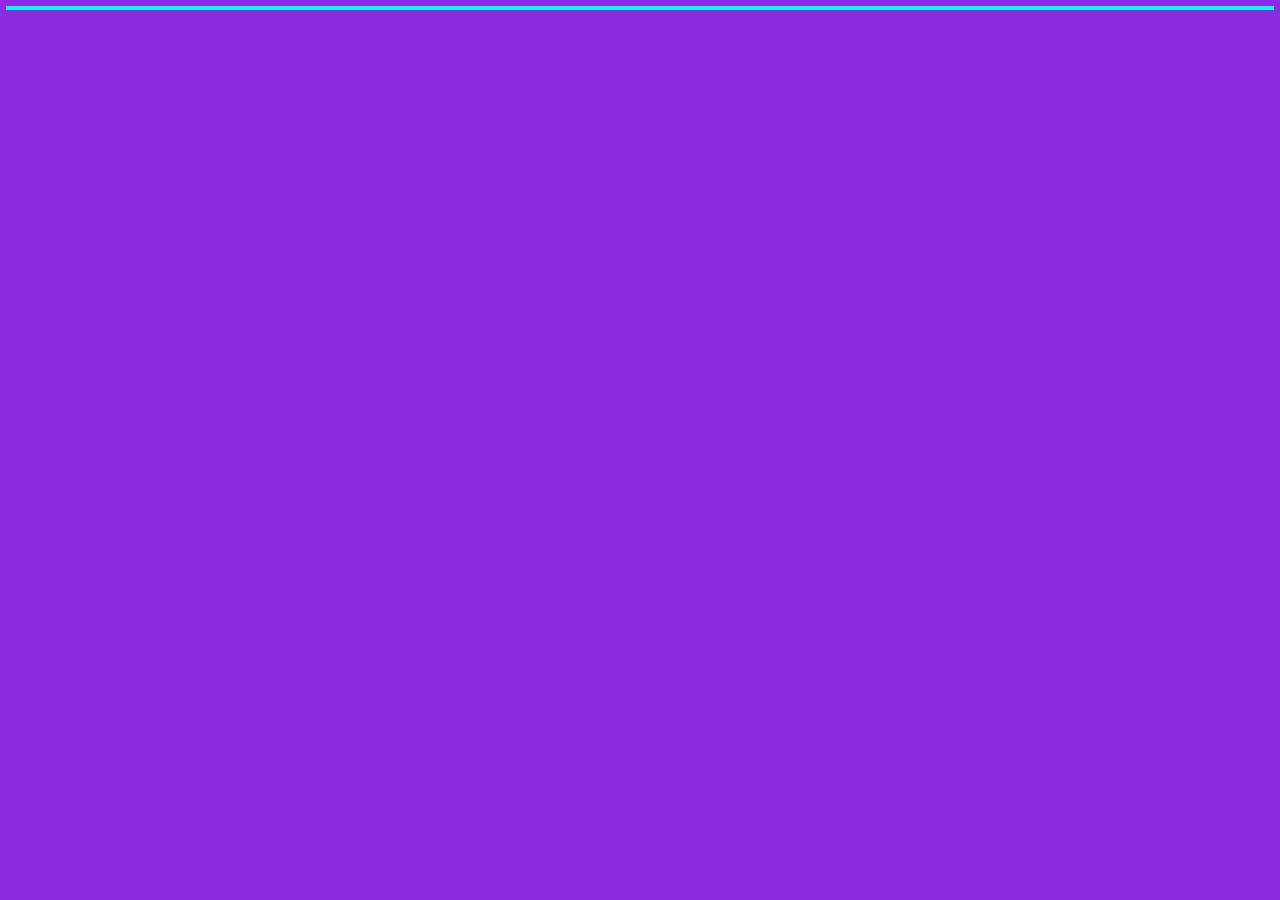
==== 2/index.html @ dd72886a "create 2 folder" ====
<!DOCTYPE html>
<html lang="en">
<head>
    <meta charset="UTF-8">
    <meta http-equiv="X-UA-Compatible" content="IE=edge">
    <meta name="viewport" content="width=device-width, initial-scale=1.0">
    <title>Document</title>
    <link rel="stylesheet" href="style.css">
</head>
<body>
    <div class="row">
        <div class="col"></div>
    </div>
</body>
</html>
---- 2/style.css ----
body{
    background-color: blueviolet;
    font-size: 36px;
}

div.row{

}

div.col{
    outline: 2px solid cyan;
}
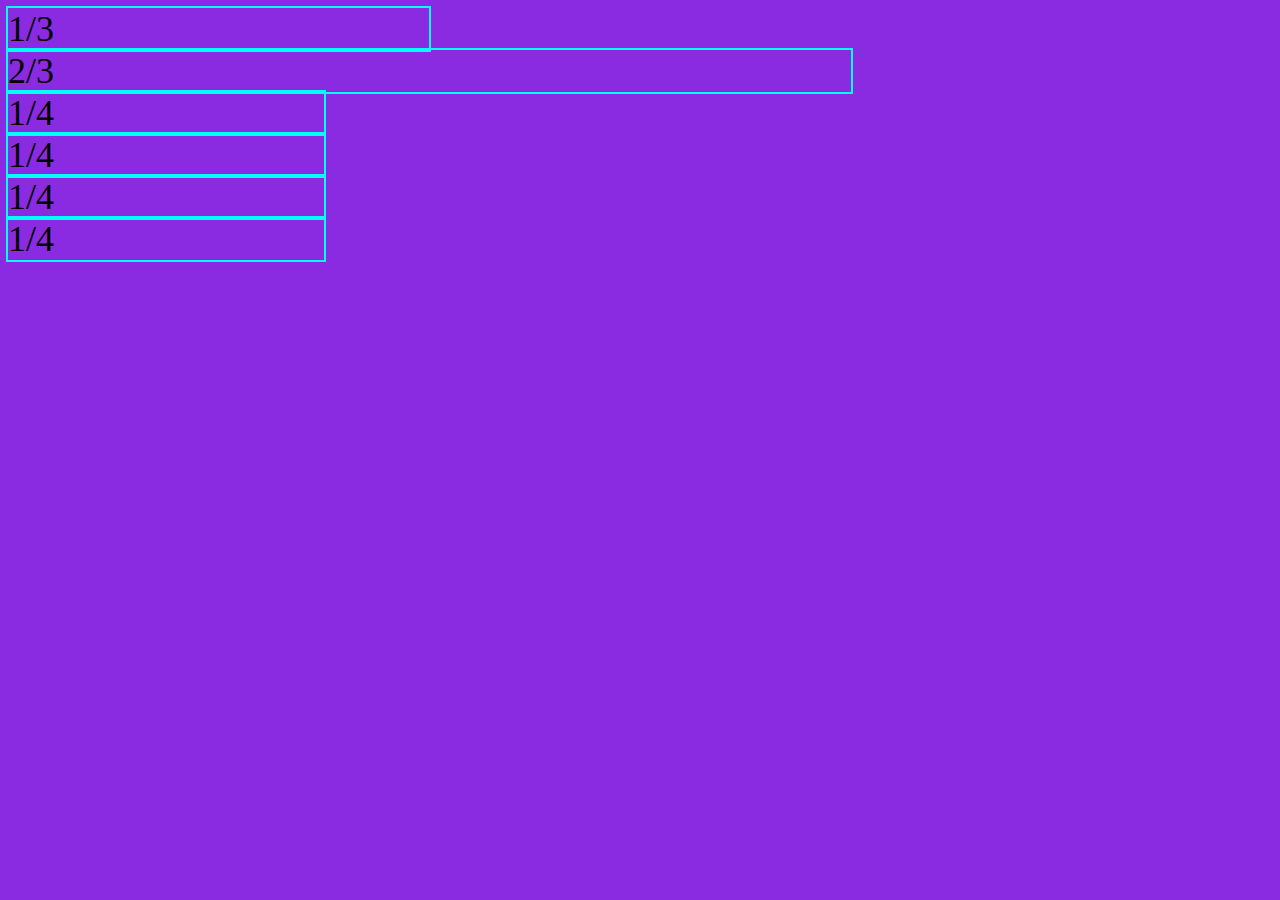
==== commit f3be0a86: "upload folder 2" ====
--- a/2/index.html
+++ b/2/index.html
@@ -9,7 +9,14 @@
 </head>
 <body>
     <div class="row">
-        <div class="col"></div>
+        <div class="col width33">1/3</div>
+        <div class="col width66">2/3</div>
+    </div>
+    <div class="row">
+        <div class="col width25">1/4</div>
+        <div class="col width25">1/4</div>
+        <div class="col width25">1/4</div>
+        <div class="col width25">1/4</div>
     </div>
 </body>
 </html>--- a/2/style.css
+++ b/2/style.css
@@ -9,4 +9,20 @@
 
 div.col{
     outline: 2px solid cyan;
+}
+
+div.width66{
+    width: 66.666%;
+}
+
+div.width33{
+    width: 33.333%;
+}
+
+div.width50{
+    width: 50%;
+}
+
+div.width25{
+    width: 25%;
 }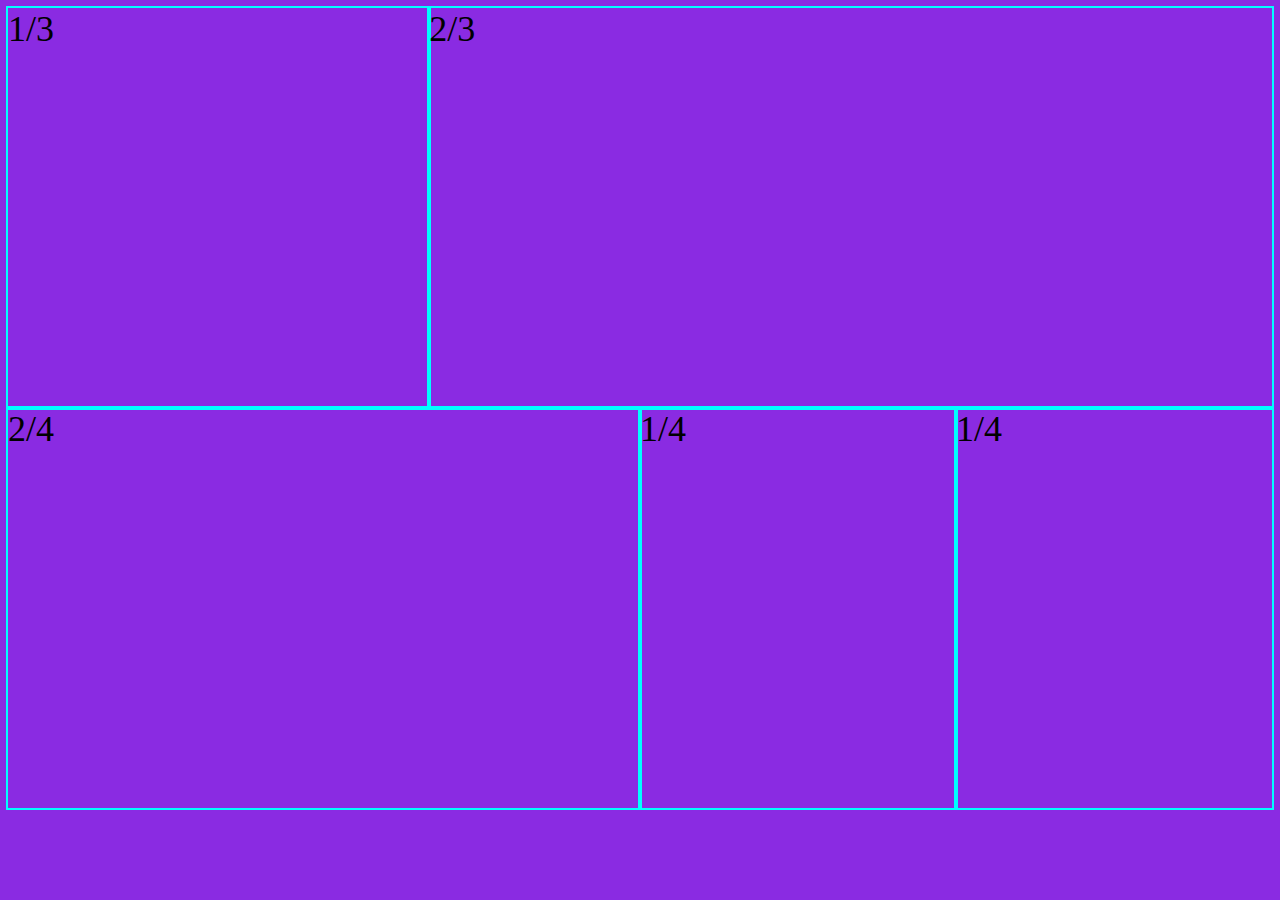
==== commit c9d82d5b: "upload folder 2" ====
--- a/2/index.html
+++ b/2/index.html
@@ -13,8 +13,7 @@
         <div class="col width66">2/3</div>
     </div>
     <div class="row">
-        <div class="col width25">1/4</div>
-        <div class="col width25">1/4</div>
+        <div class="col width50">2/4</div>
         <div class="col width25">1/4</div>
         <div class="col width25">1/4</div>
     </div>
--- a/2/style.css
+++ b/2/style.css
@@ -4,11 +4,13 @@
 }
 
 div.row{
-
+    display:flex;
+    flex-wrap: wrap;
 }
 
 div.col{
     outline: 2px solid cyan;
+    height: 400px;
 }
 
 div.width66{
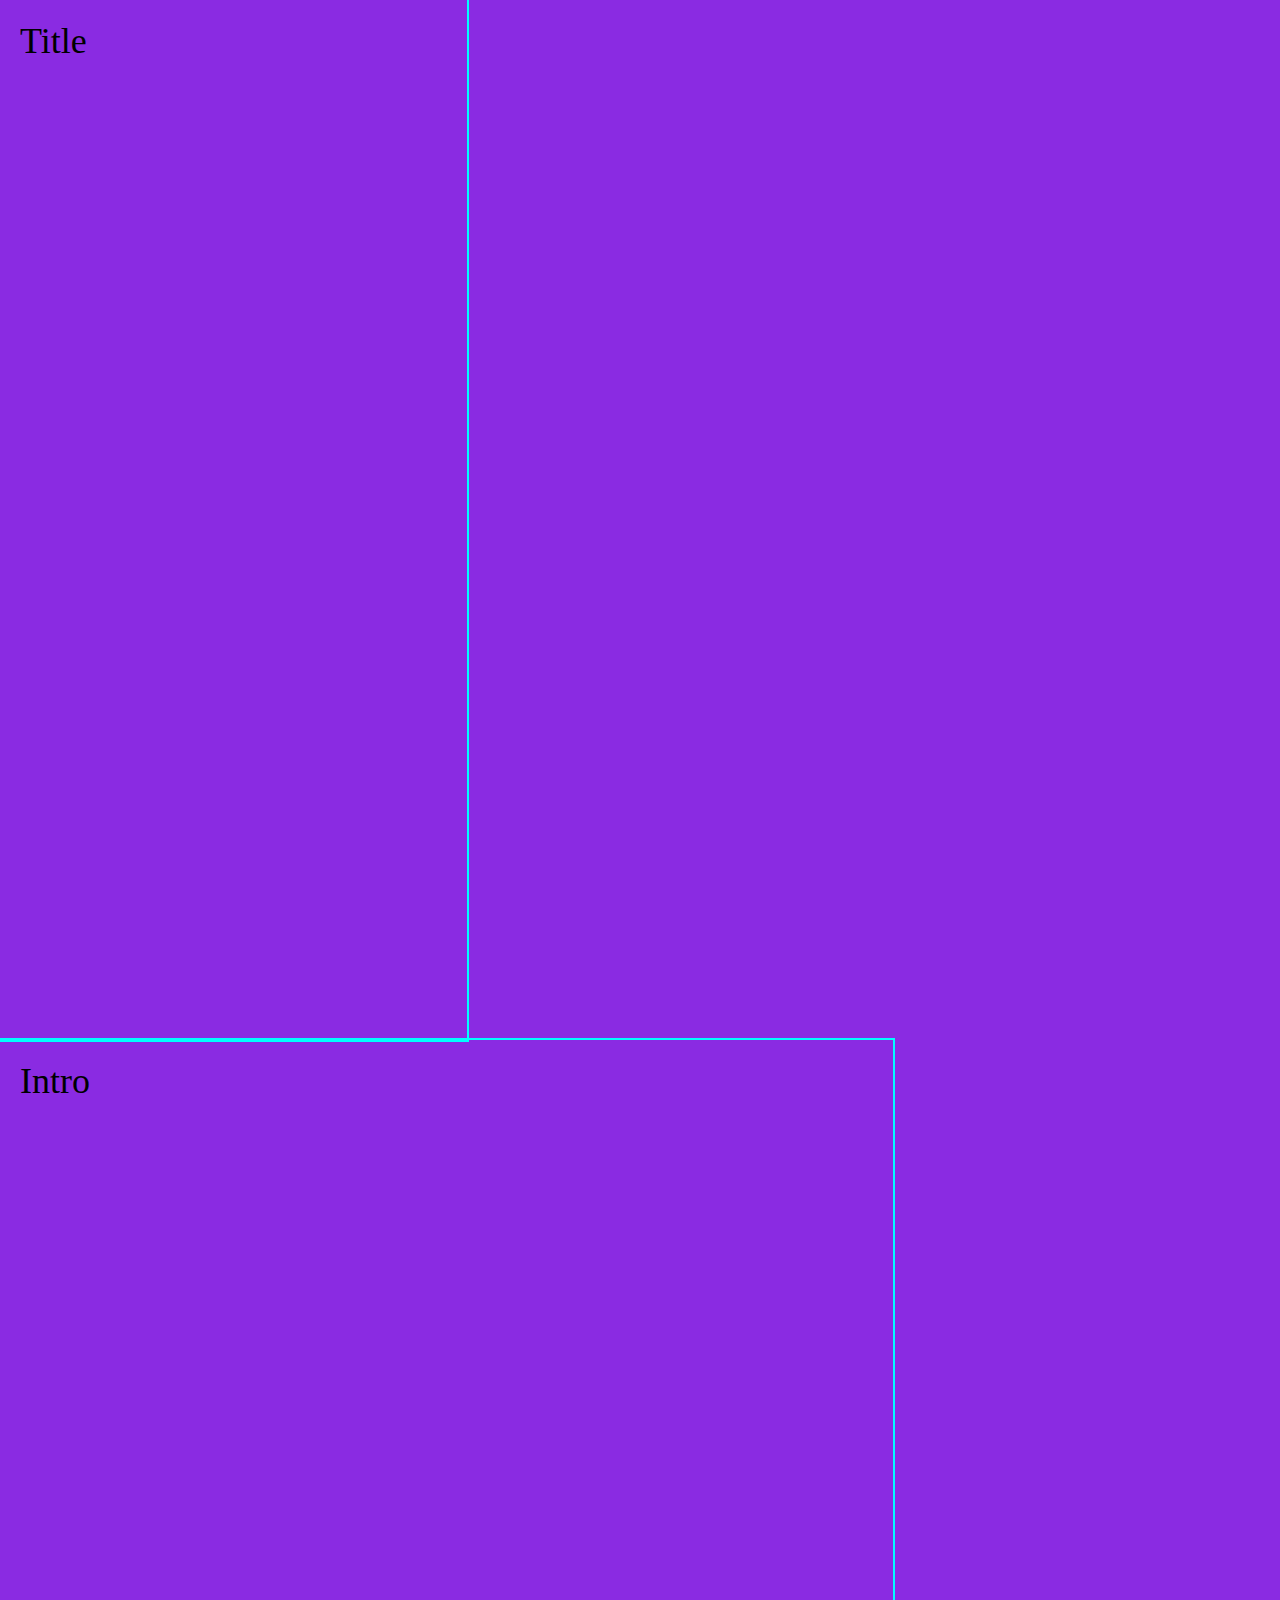
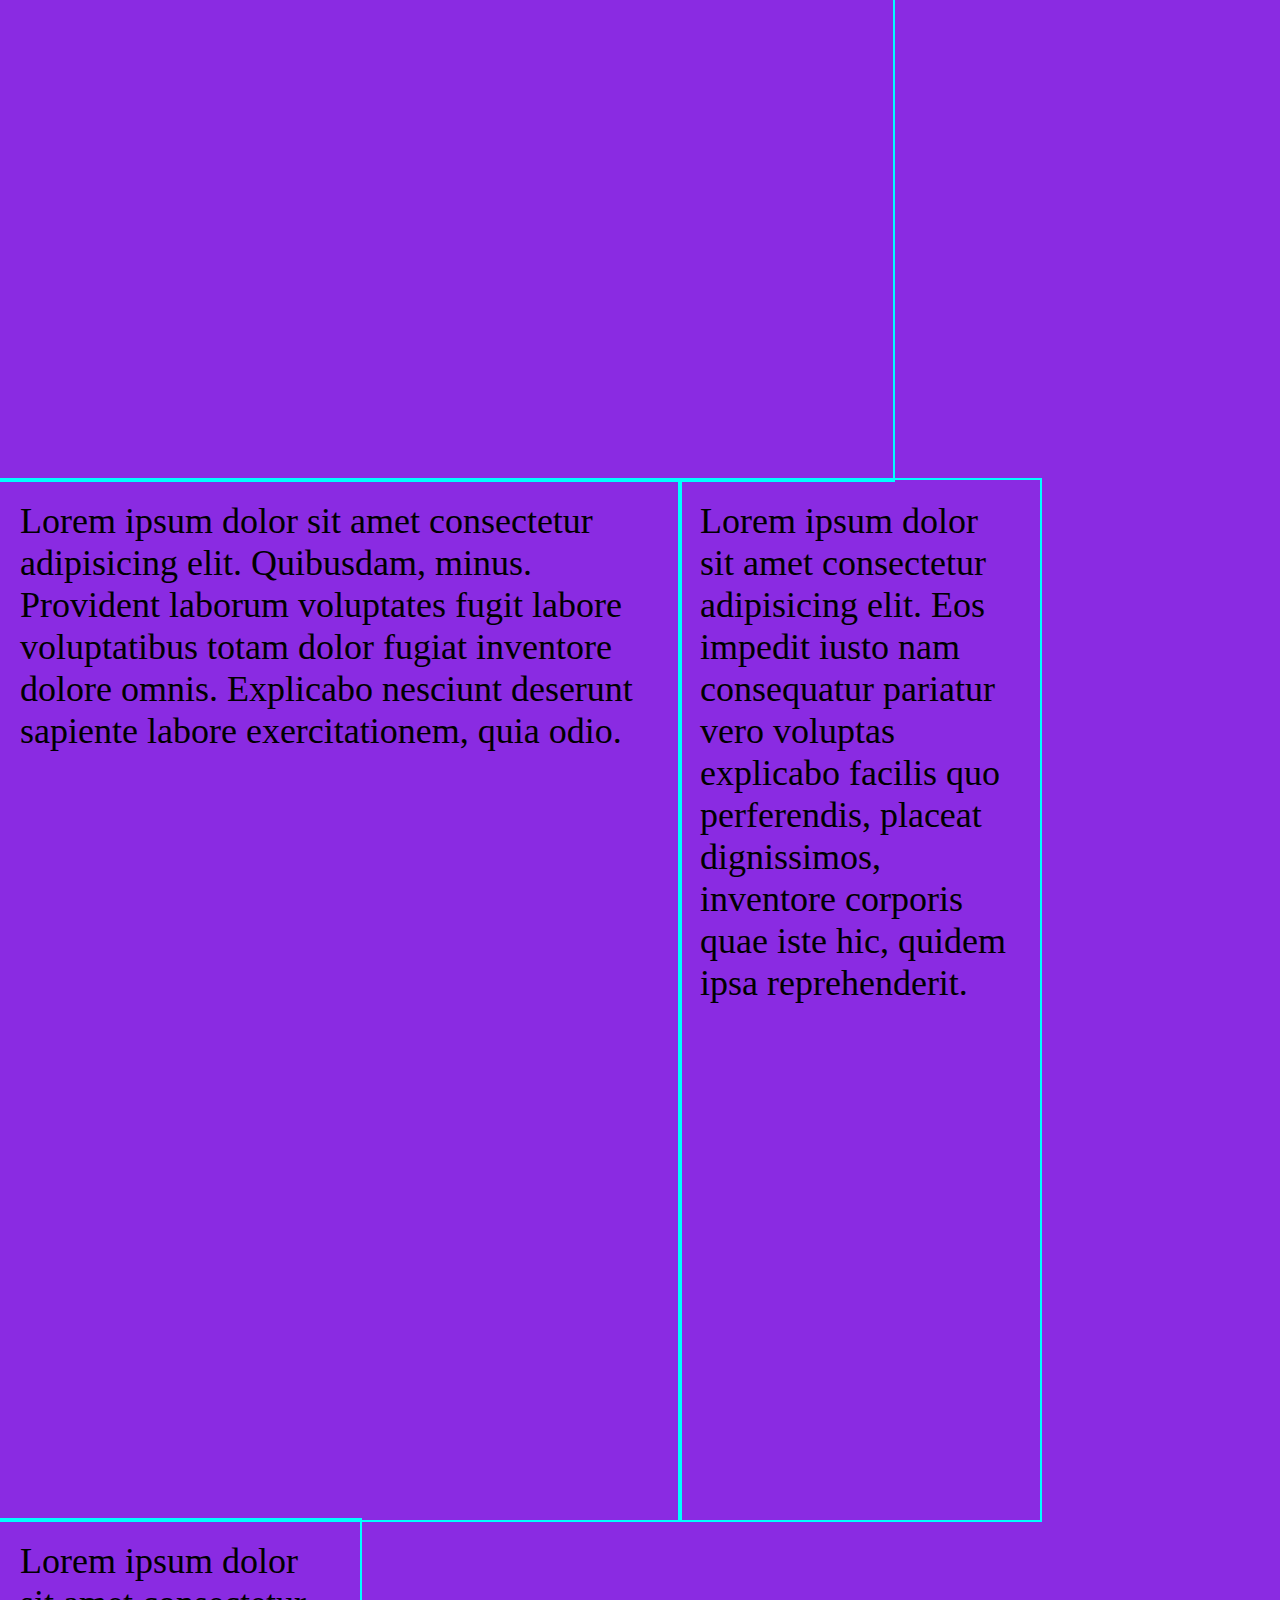
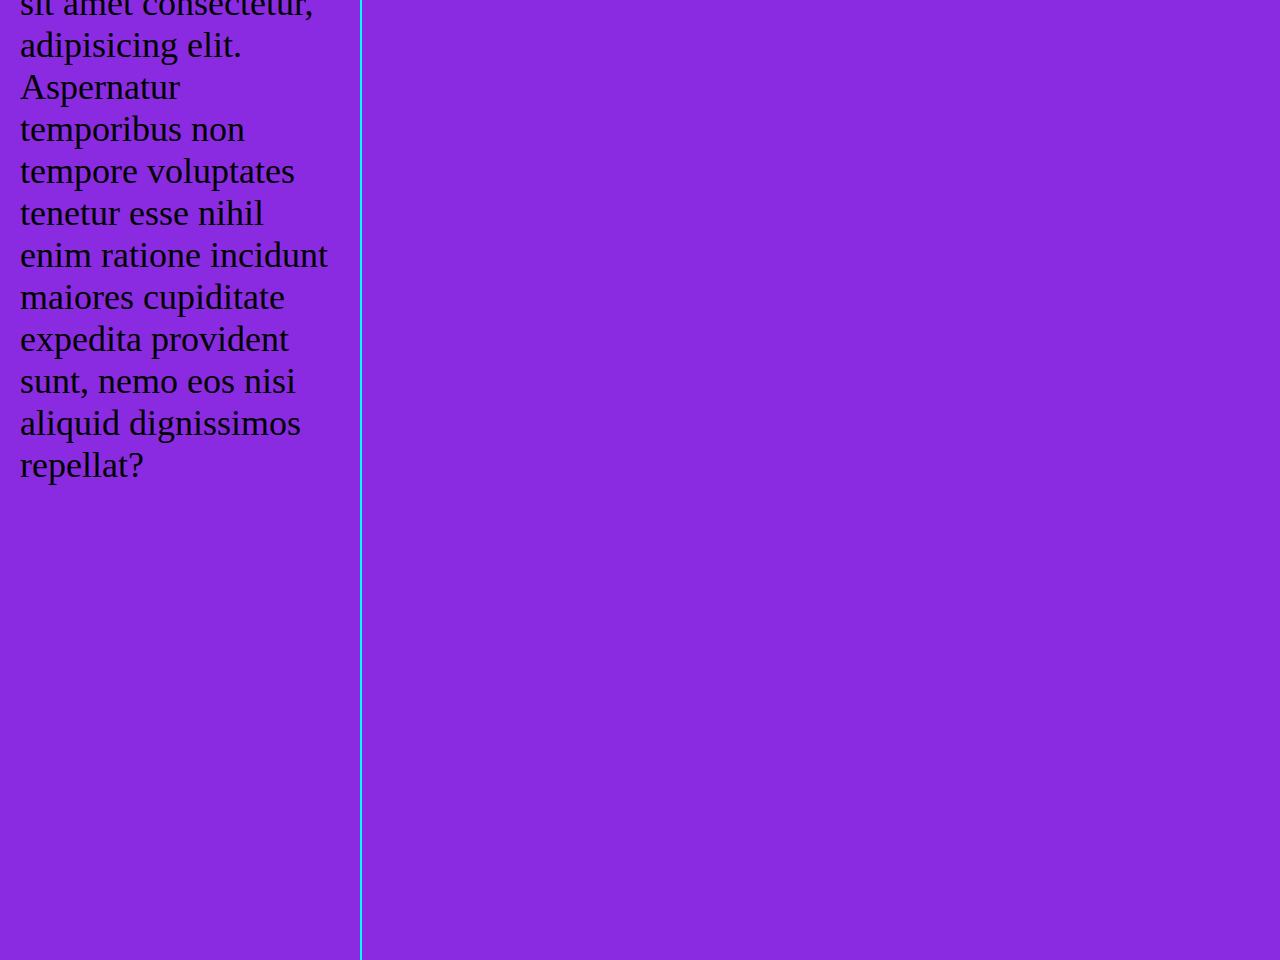
==== commit 98f201cd: "upload folder 2" ====
--- a/2/index.html
+++ b/2/index.html
@@ -9,13 +9,13 @@
 </head>
 <body>
     <div class="row">
-        <div class="col width33">1/3</div>
-        <div class="col width66">2/3</div>
+        <div class="col width33">Title</div>
+        <div class="col width66">Intro</div>
     </div>
     <div class="row">
-        <div class="col width50">2/4</div>
-        <div class="col width25">1/4</div>
-        <div class="col width25">1/4</div>
+        <div class="col width50">Lorem ipsum dolor sit amet consectetur adipisicing elit. Quibusdam, minus. Provident laborum voluptates fugit labore voluptatibus totam dolor fugiat inventore dolore omnis. Explicabo nesciunt deserunt sapiente labore exercitationem, quia odio.</div>
+        <div class="col width25">Lorem ipsum dolor sit amet consectetur adipisicing elit. Eos impedit iusto nam consequatur pariatur vero voluptas explicabo facilis quo perferendis, placeat dignissimos, inventore corporis quae iste hic, quidem ipsa reprehenderit.</div>
+        <div class="col width25">Lorem ipsum dolor sit amet consectetur, adipisicing elit. Aspernatur temporibus non tempore voluptates tenetur esse nihil enim ratione incidunt maiores cupiditate expedita provident sunt, nemo eos nisi aliquid dignissimos repellat?</div>
     </div>
 </body>
 </html>--- a/2/style.css
+++ b/2/style.css
@@ -1,6 +1,11 @@
 body{
     background-color: blueviolet;
     font-size: 36px;
+    margin: 0px;
+}
+
+div.{
+    box-sizing: border-box;
 }
 
 div.row{
@@ -10,7 +15,8 @@
 
 div.col{
     outline: 2px solid cyan;
-    height: 400px;
+    height: 1000px;
+    padding: 20px;
 }
 
 div.width66{
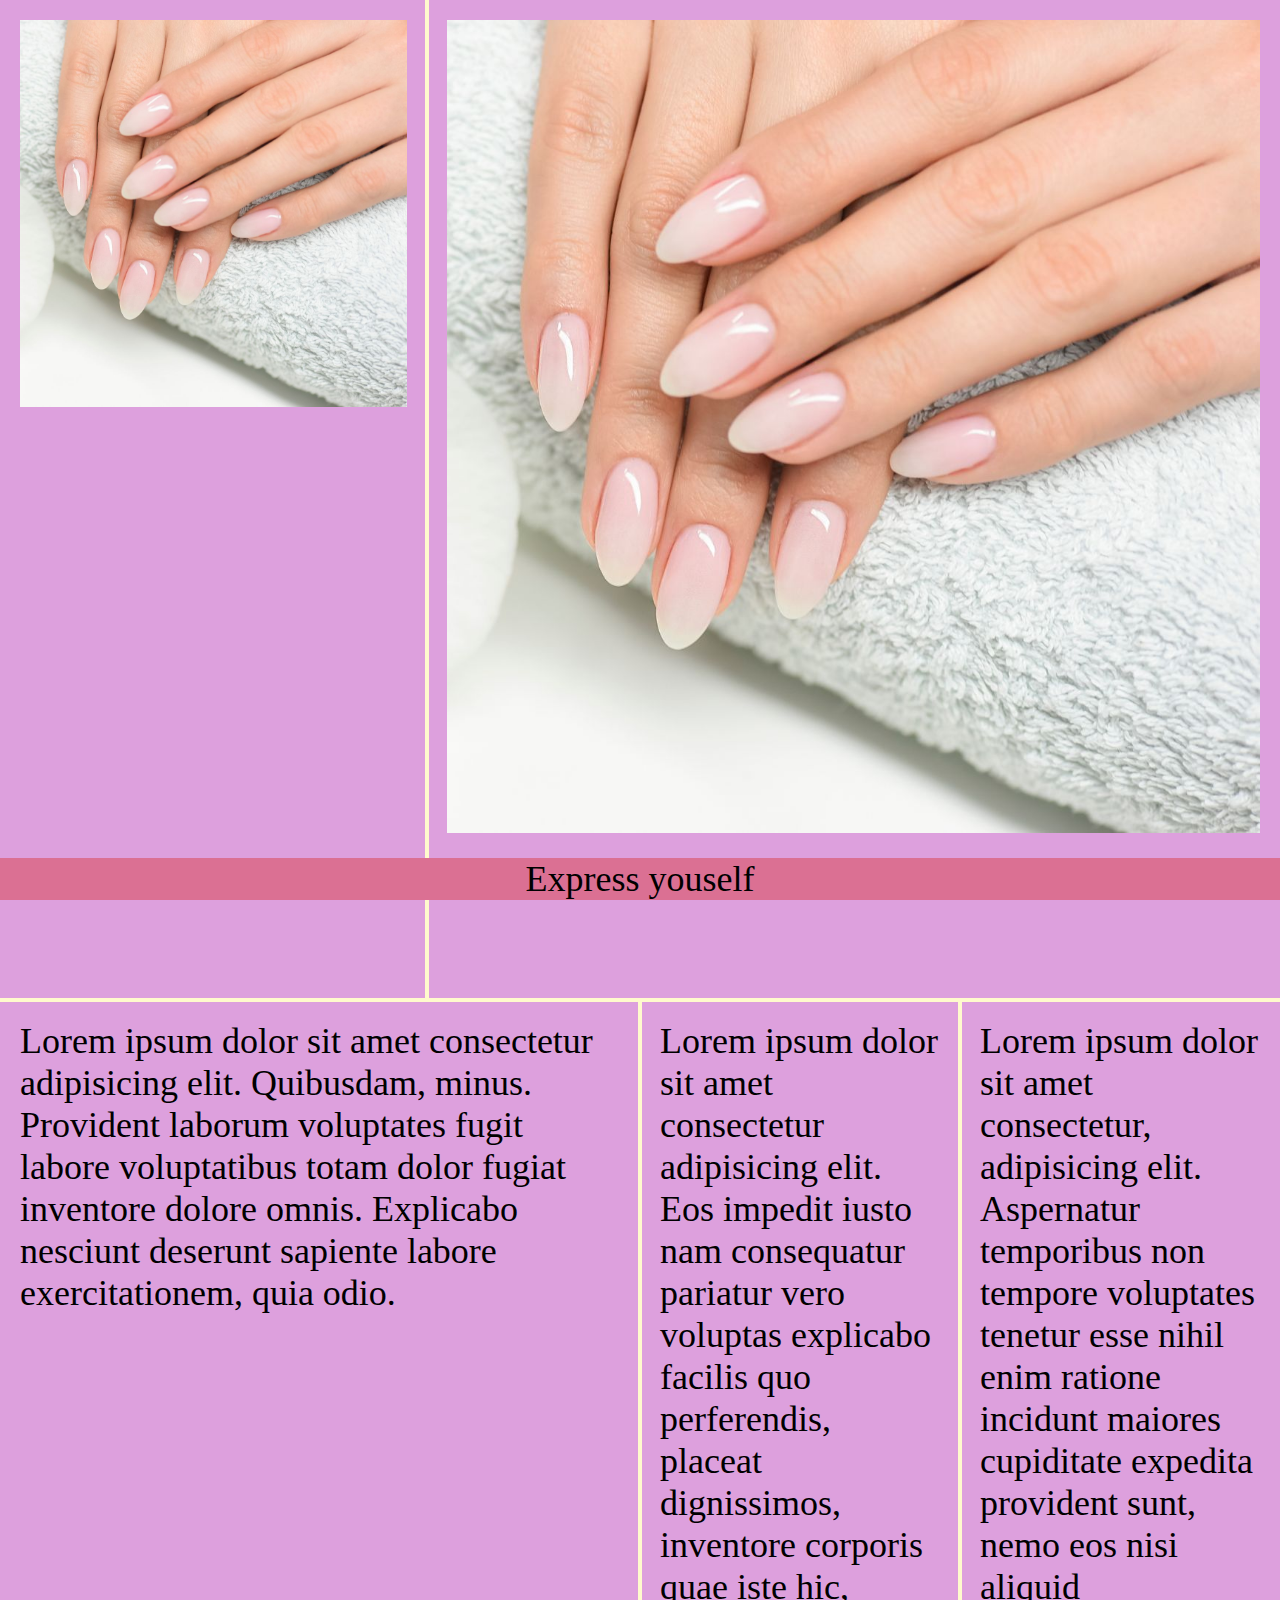
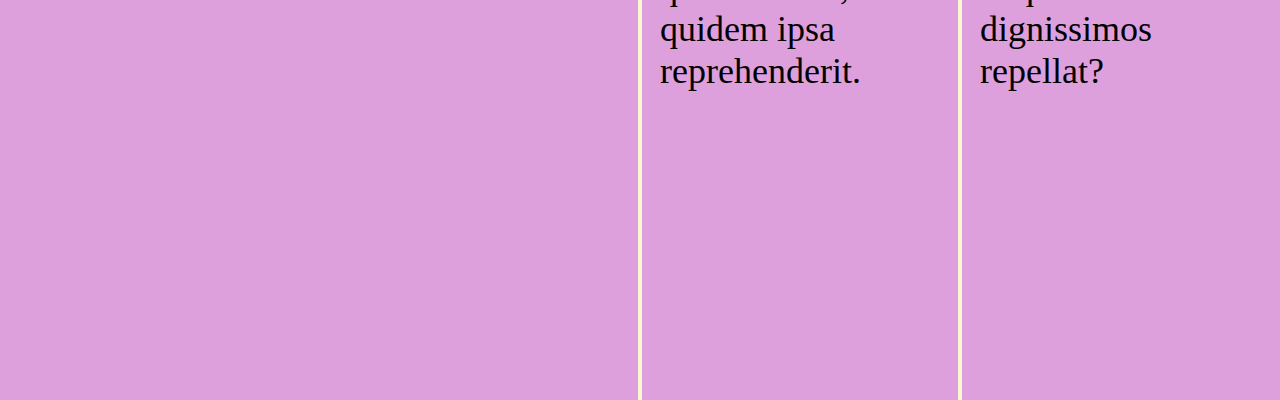
==== commit 5738f11f: "upload folder 2" ====
--- a/2/index.html
+++ b/2/index.html
@@ -8,9 +8,14 @@
     <link rel="stylesheet" href="style.css">
 </head>
 <body>
+    <div class="menu">Express youself</div>
     <div class="row">
-        <div class="col width33">Title</div>
-        <div class="col width66">Intro</div>
+        <div class="col width33 Nudenails">
+             <img src="Nudenails.jpg" alt="">
+        </div>
+        <div class="col width66 Nudenails">
+            <img src="Nudenails.jpg" alt="">
+        </div>
     </div>
     <div class="row">
         <div class="col width50">Lorem ipsum dolor sit amet consectetur adipisicing elit. Quibusdam, minus. Provident laborum voluptates fugit labore voluptatibus totam dolor fugiat inventore dolore omnis. Explicabo nesciunt deserunt sapiente labore exercitationem, quia odio.</div>
--- a/2/style.css
+++ b/2/style.css
@@ -1,11 +1,39 @@
 body{
-    background-color: blueviolet;
+    background-color:plum;
     font-size: 36px;
     margin: 0px;
 }
 
-div.{
+div{
     box-sizing: border-box;
+}
+
+div.menu{
+    background-color: palevioletred;
+    position: fixed;
+    bottom: 0px;
+    right: 0px;
+    width: 100%;
+    text-align: center;
+    transition: 2s;
+}
+
+div.menu:hover{
+    background-color: rgb(153, 69, 232);
+    border-radius: 50px;
+    transition: 2s;
+}
+
+img{
+    width: 100%;
+}
+
+div.intro{
+    margin-top: 50px;
+}
+
+div.middle{
+    margin-top: 400px;
 }
 
 div.row{
@@ -14,7 +42,7 @@
 }
 
 div.col{
-    outline: 2px solid cyan;
+    outline: 2px solid lemonchiffon;
     height: 1000px;
     padding: 20px;
 }
@@ -33,4 +61,20 @@
 
 div.width25{
     width: 25%;
+}
+
+div.Nudenails img{
+    animation: circle 20s infinite alternate linear;
+}
+
+@keyframes circle{
+    0%{
+        border-radius: 0%;
+        width: 0%;
+    }
+
+    100%{
+        border-radius: 100%;
+        width: 100%;
+    }
 }